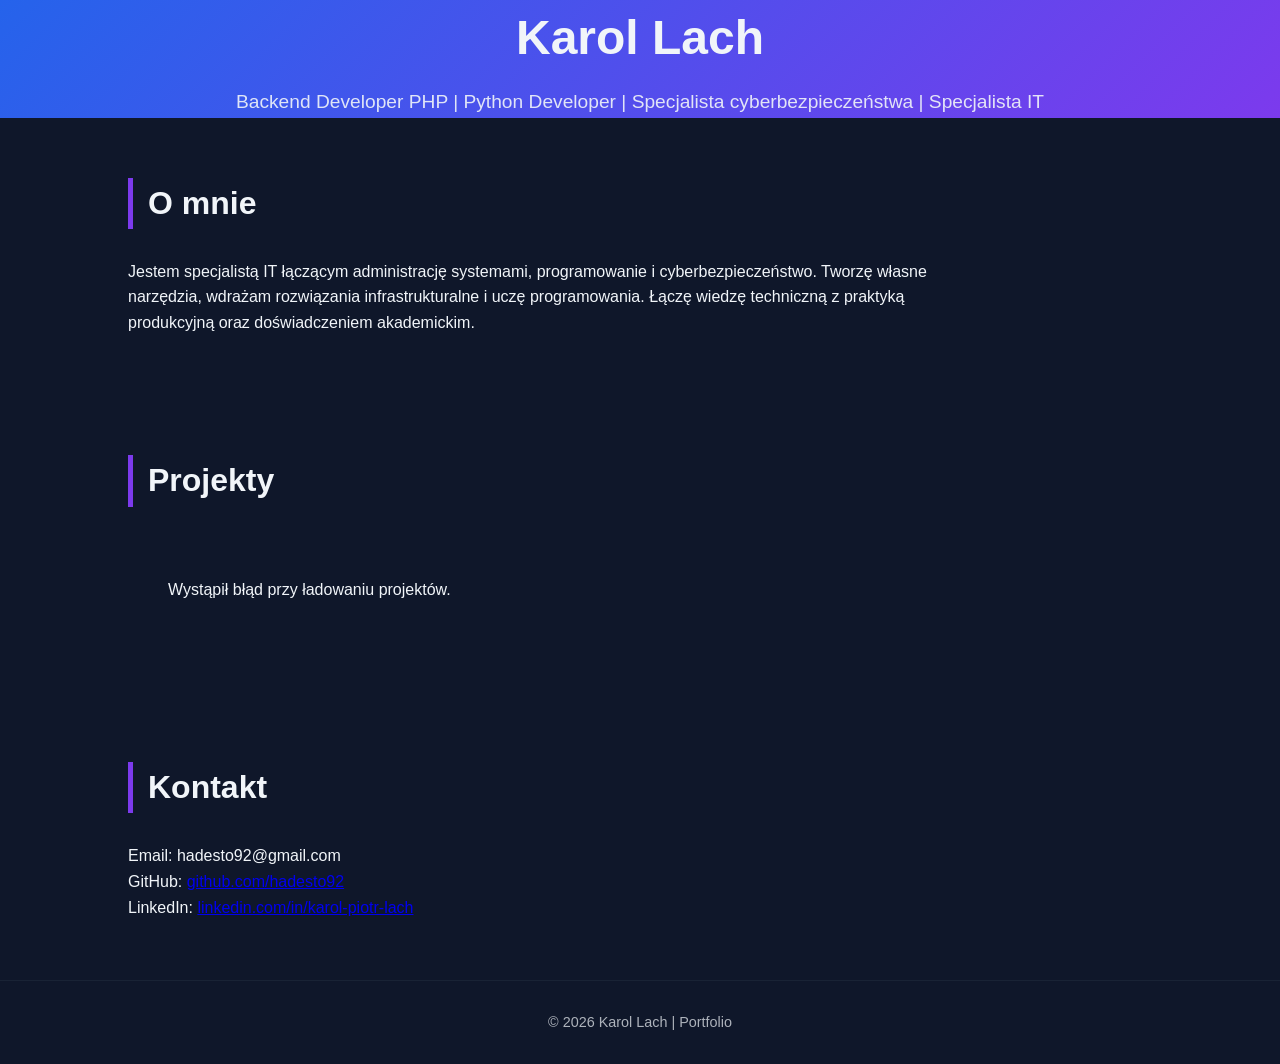
==== index.html @ c82b85a6 "Update index.html" ====
<!DOCTYPE html>
<html lang="pl">
<head>
    <meta charset="UTF-8">
    <title>Portfolio - Karol Lach</title>
    <link rel="stylesheet" href="css/style.css">
</head>
<body>

<header>
    <h1>Karol Lach</h1>
    <p>Backend Developer PHP | Python Developer | Specjalista cyberbezpieczeństwa | Specjalista IT</p>
</header>

<section>
    <h2>O mnie</h2>
    <div class="about">
        <p>
            Jestem specjalistą IT łączącym administrację systemami, programowanie i cyberbezpieczeństwo. Tworzę własne<br>
            narzędzia, wdrażam rozwiązania infrastrukturalne i uczę programowania. Łączę wiedzę techniczną z praktyką<br>
            produkcyjną oraz doświadczeniem akademickim.<br>
        </p>
    </div>
</section>
<section>
    <h2>Projekty</h2>
    <div class="projects">

        <main id="projects-container"></main>

    </div>
</section>

<section>
    <h2>Kontakt</h2>
    <p>Email: hadesto92@gmail.com</p>
    <p>GitHub: <a href="github.com/hadesto92">github.com/hadesto92</a></p>
    <p>LinkedIn: <a href="linkedin.com/in/karol-piotr-lach">linkedin.com/in/karol-piotr-lach</a></p>
</section>

<footer>
    © 2026 Karol Lach | Portfolio
</footer>

<script src="js/main.js"></script>
</body>
</html>
---- css/style.css ----
* {
    margin: 0;
    padding: 0;
    box-sizing: border-box;
}
body {
    font-family: 'Segoe UI', sans-serif;
    background: #0f172a;
    color: #f1f5f9;
    line-height: 1.6;
}

header {
    padding: 60px 20;
    text-align:center;
    background: linear-gradient(135deg, #2563eb, #7c3aed);
}

header h1 {
    font-size: 3rem;
    margin-bottom: 10px;
}

 header p {
    font-size: 1.2rem;
    opacity: 0.9;
}

section {
    padding: 60px 10%;
}

h2 {
    font-size: 2rem;
    margin-bottom: 30px;
    border-left: 5px solid #7c3aed;
    padding-left: 15px;
}

.projects {
    display: grid;
    grid-template-columns: repeat(auto-fit, minmax(250px, 1fr));
    gap: 25px;
}

.card {
    background: #1e293b;
    padding: 25px;
    border-radius: 12px;
    transition: 0.3s;
}

.card:hover {
    transform: translateY(-5px);
    background: #334155;
}

.card h3 {
    margin-bottom: 10px;
}

.card p {
    font-size: 0.9rem;
    margin-bottom: 15px;
    opacity: 0.8;
}

.btn {
    display: inline-block;
    padding: 8px 14px;
    background: #7c3aed;
    color: white;
    text-decoration: none;
    border-radius: 6px;
    font-size: 0.85rem;
    transition: 0.3s;
}

.btn:hover {
    background: #6d28d9;
}

.about {
    max-width: 800px;
}

footer {
    text-align: center;
    padding: 30px;
    background: #0f172a;
    border-top: 1px solid #1e293b;
    font-size: 0.9rem;
    opacity: 0.7;
}

@media(max-width: 768px){
    header h1 {
        font-size: 2rem;
    }
}

main {
    display: grid;
    gap: 20px;
    padding: 40px;
    grid-template-columns: repeat(auto-fit, minmax(250px, 1fr));
}

.repo-card {
    background: #1e293b;
    padding: 20px;
    border-radius: 10px;
    text-align: left;
    transition: 0.3s;
}

.repo-card:hover {
    transform: translateY(-5px);
    background: #334155;
}

.repo-card h3 {
    margin: 0 0 10px;
}

.repo-card a {
    display: inline-block;
    margin-top: 10px;
    text-decoration: none;
    background: #7c3aed;
    padding: 6px 12px;
    border-radius: 6px;
    color: #fff;
}
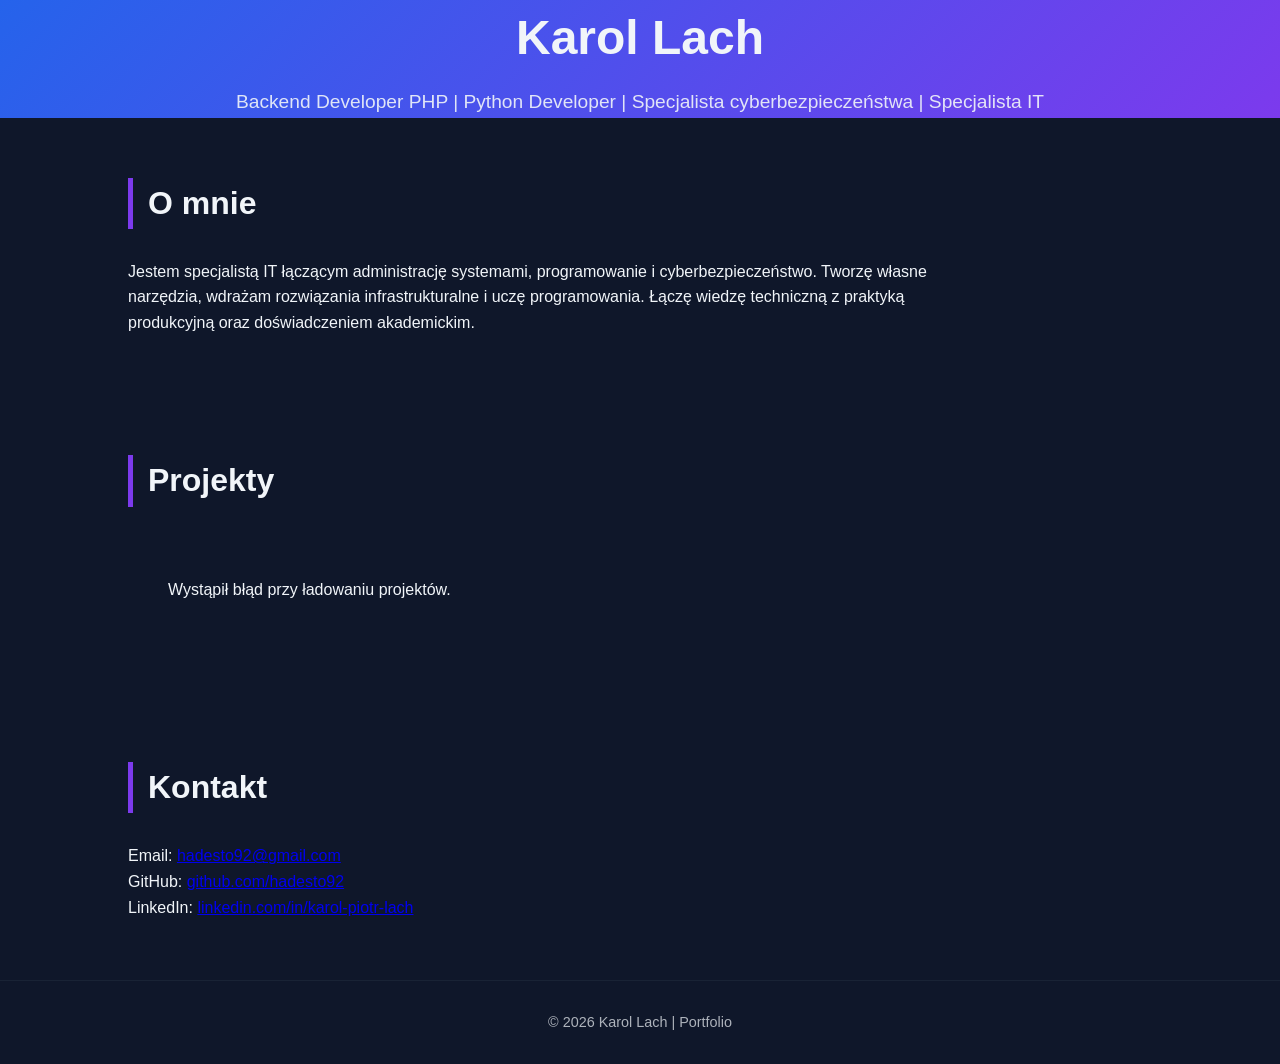
==== commit a69b0a16: "Update index.html" ====
--- a/index.html
+++ b/index.html
@@ -18,7 +18,7 @@
         <p>
             Jestem specjalistą IT łączącym administrację systemami, programowanie i cyberbezpieczeństwo. Tworzę własne<br>
             narzędzia, wdrażam rozwiązania infrastrukturalne i uczę programowania. Łączę wiedzę techniczną z praktyką<br>
-            produkcyjną oraz doświadczeniem akademickim.<br>
+            produkcyjną oraz doświadczeniem akademickim.
         </p>
     </div>
 </section>
@@ -33,9 +33,9 @@
 
 <section>
     <h2>Kontakt</h2>
-    <p>Email: hadesto92@gmail.com</p>
-    <p>GitHub: <a href="github.com/hadesto92">github.com/hadesto92</a></p>
-    <p>LinkedIn: <a href="linkedin.com/in/karol-piotr-lach">linkedin.com/in/karol-piotr-lach</a></p>
+    <p>Email: <a href="hadesto92@gmail.com" class="footer-link" target="_blank">hadesto92@gmail.com</a></p>
+    <p>GitHub: <a href="https://www.github.com/hadesto92" class="footer-link" target="_blank">github.com/hadesto92</a></p>
+    <p>LinkedIn: <a href="https://www.linkedin.com/in/karol-piotr-lach" class="footer-link" target="_blank">linkedin.com/in/karol-piotr-lach</a></p>
 </section>
 
 <footer>
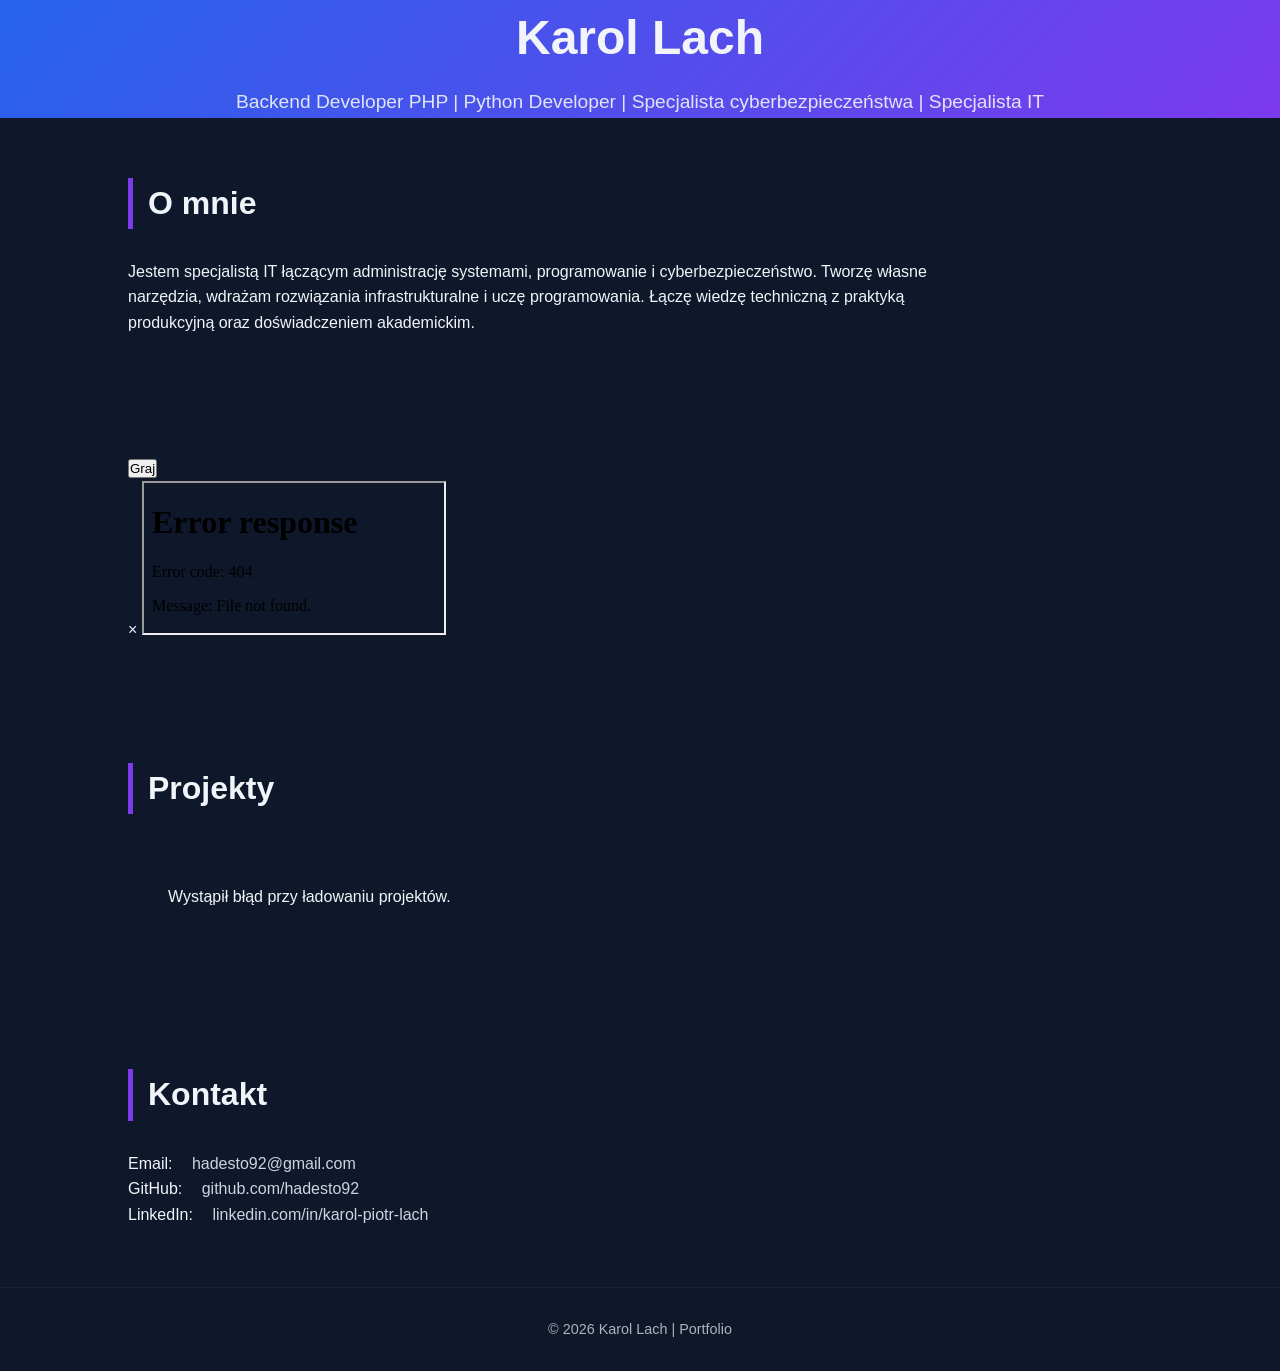
==== commit c2e5e414: "Update index.html" ====
--- a/index.html
+++ b/index.html
@@ -23,6 +23,18 @@
     </div>
 </section>
 <section>
+    <button id="playBtn">Graj</button>
+
+    <div id="gameModal" class="modal">
+      <div class="modal-content">
+        <span class="close">&times;</span>
+
+        <iframe src="GAME/index.html" id="gameFrame"></iframe>
+
+      </div>
+    </div>
+</section>
+<section>
     <h2>Projekty</h2>
     <div class="projects">
 
--- a/css/style.css
+++ b/css/style.css
@@ -132,3 +132,31 @@
     border-radius: 6px;
     color: #fff;
 }
+
+.footer-link {
+    position: relative;
+    text-decoration: none;
+    color: #cbd5e1;
+    margin: 0 15px;
+    font-weight: 500;
+    transition: 0.3s;
+}
+
+.footer-link::after {
+    content: "";
+    position: absolute;
+    left: 0;
+    bottom: -4px;
+    width: 0%;
+    height: 2px;
+    background: #7c3aed;
+    transition: 0.3s;
+}
+
+.footer-link:hover {
+    color: #ffffff;
+}
+
+.footer-link:hover::after {
+    width: 100%;
+}
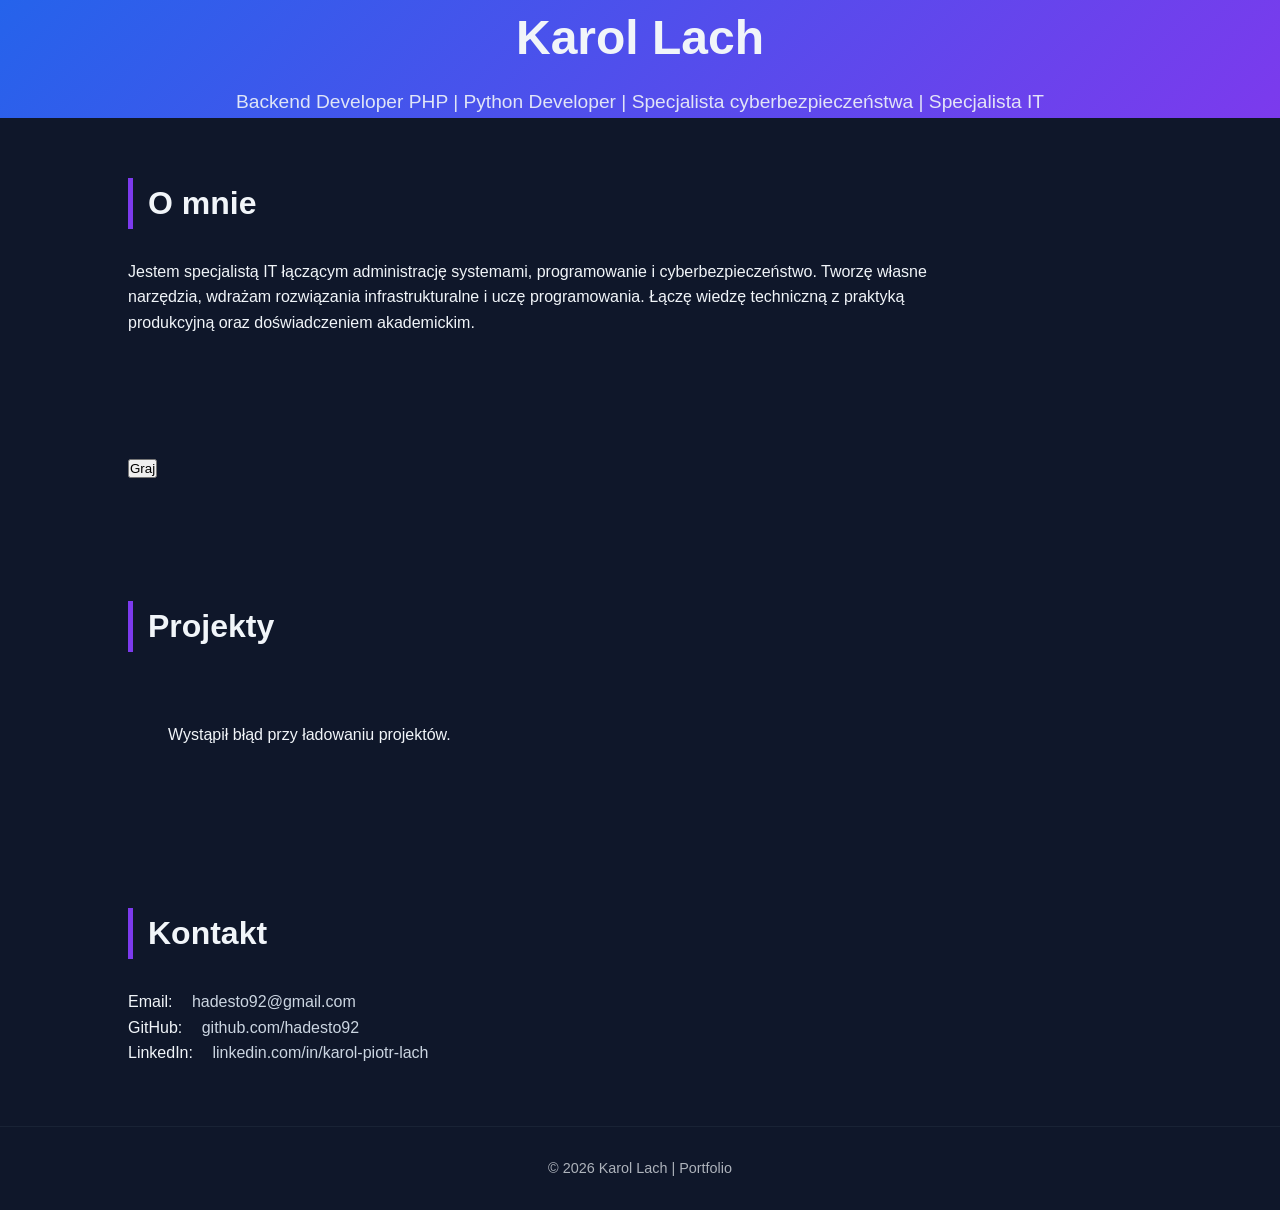
==== commit 739e37c1: "Update index.html" ====
--- a/index.html
+++ b/index.html
@@ -29,7 +29,7 @@
       <div class="modal-content">
         <span class="close">&times;</span>
 
-        <iframe src="GAME/index.html" id="gameFrame"></iframe>
+        <iframe src="game/index.html" id="gameFrame"></iframe>
 
       </div>
     </div>
--- a/css/style.css
+++ b/css/style.css
@@ -160,3 +160,37 @@
 .footer-link:hover::after {
     width: 100%;
 }
+
+.modal {
+  display: none;
+  position: fixed;
+  z-index: 10;
+  left: 0;
+  top: 0;
+  width: 100%;
+  height: 100%;
+  background: rgba(0,0,0,0.7);
+}
+
+.modal-content {
+  position: relative;
+  width: 60%;
+  height: 85%;
+  margin: 5% auto;
+  background: white;
+  border-radius: 10px;
+}
+
+iframe {
+  width: 100%;
+  height: 100%;
+  border: none;
+}
+
+.close {
+  position: absolute;
+  right: 15px;
+  top: 10px;
+  font-size: 30px;
+  cursor: pointer;
+}
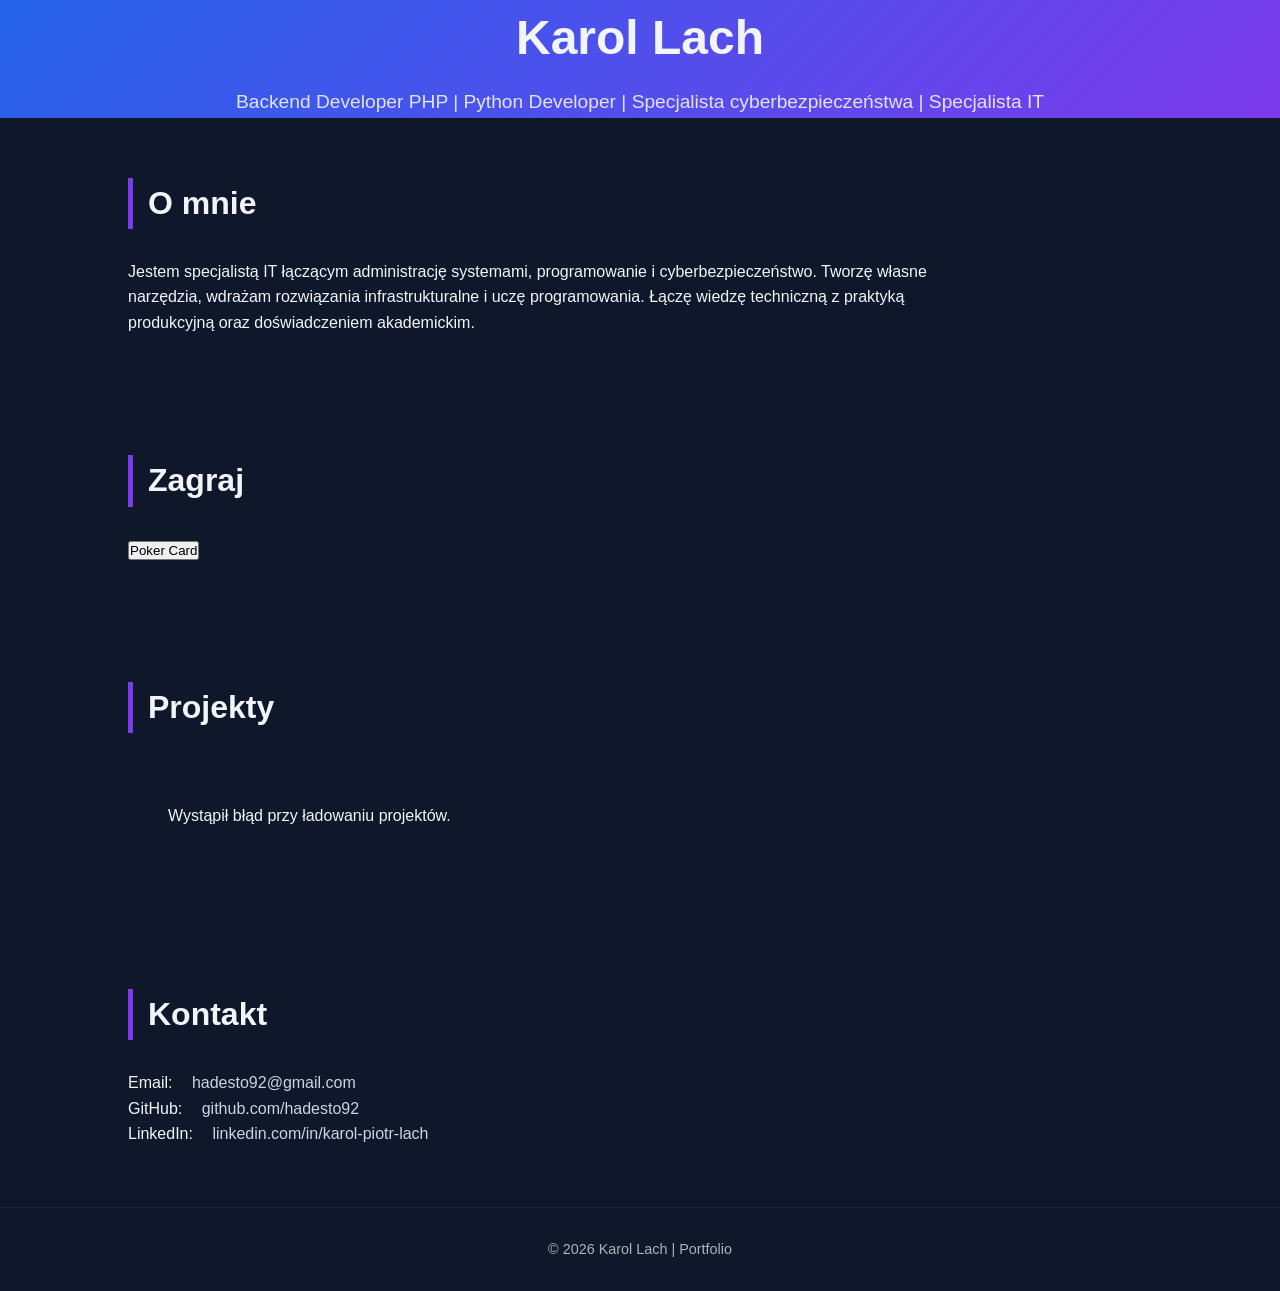
==== commit e3680703: "Update index.html" ====
--- a/index.html
+++ b/index.html
@@ -23,13 +23,14 @@
     </div>
 </section>
 <section>
-    <button id="playBtn">Graj</button>
+    <h2>Zagraj</h2>
+    <button id="playBtn" class="playButton">Poker Card</button>
 
     <div id="gameModal" class="modal">
       <div class="modal-content">
         <span class="close">&times;</span>
 
-        <iframe src="game/index.html" id="gameFrame"></iframe>
+        <iframe src="GAME/index.html" id="gameFrame"></iframe>
 
       </div>
     </div>
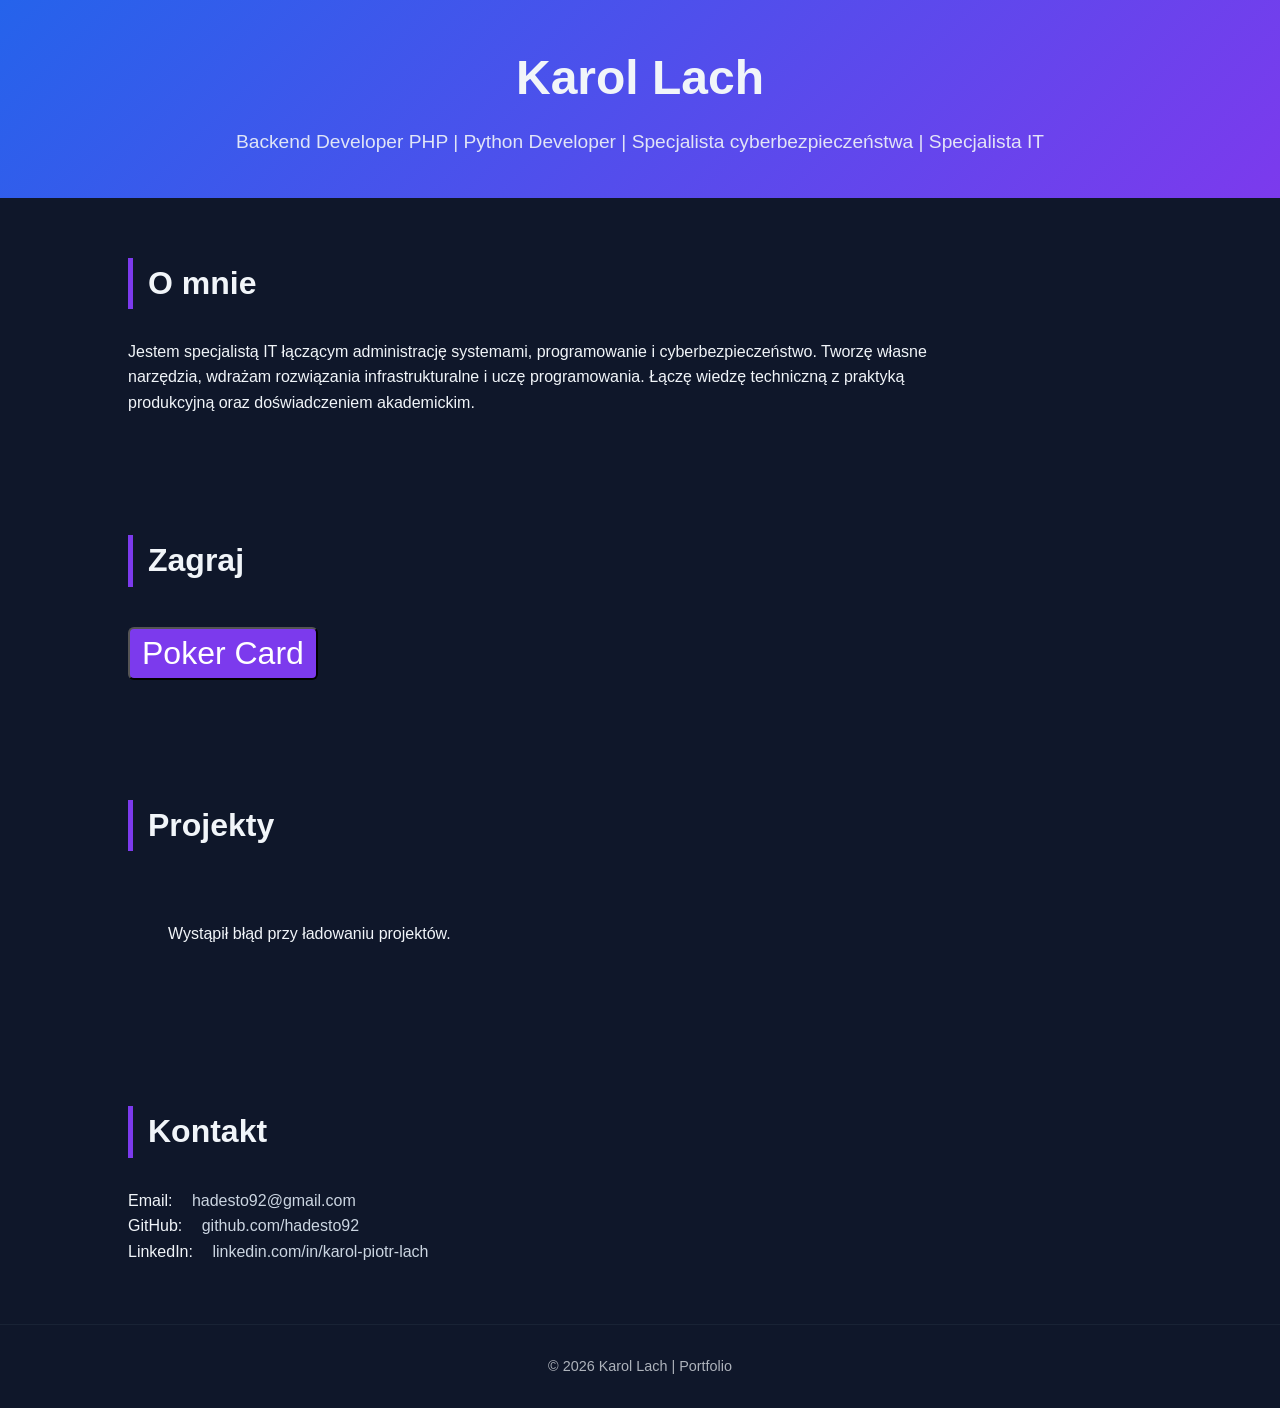
==== commit 375a3b05: "Update index.html" ====
--- a/index.html
+++ b/index.html
@@ -30,7 +30,7 @@
       <div class="modal-content">
         <span class="close">&times;</span>
 
-        <iframe src="GAME/index.html" id="gameFrame"></iframe>
+        <iframe src="game/index.html" id="gameFrame"></iframe>
 
       </div>
     </div>
--- a/css/style.css
+++ b/css/style.css
@@ -11,7 +11,7 @@
 }
 
 header {
-    padding: 60px 20;
+    padding: 40px;
     text-align:center;
     background: linear-gradient(135deg, #2563eb, #7c3aed);
 }
@@ -159,6 +159,19 @@
 
 .footer-link:hover::after {
     width: 100%;
+}
+
+.playButton {
+    font-size: xx-large;
+    text-align: left;
+    transition: 0.3s;
+    display: inline-block;
+    margin-top: 10px;
+    text-decoration: none;
+    background: #7c3aed;
+    padding: 6px 12px;
+    border-radius: 6px;
+    color: #fff;
 }
 
 .modal {
